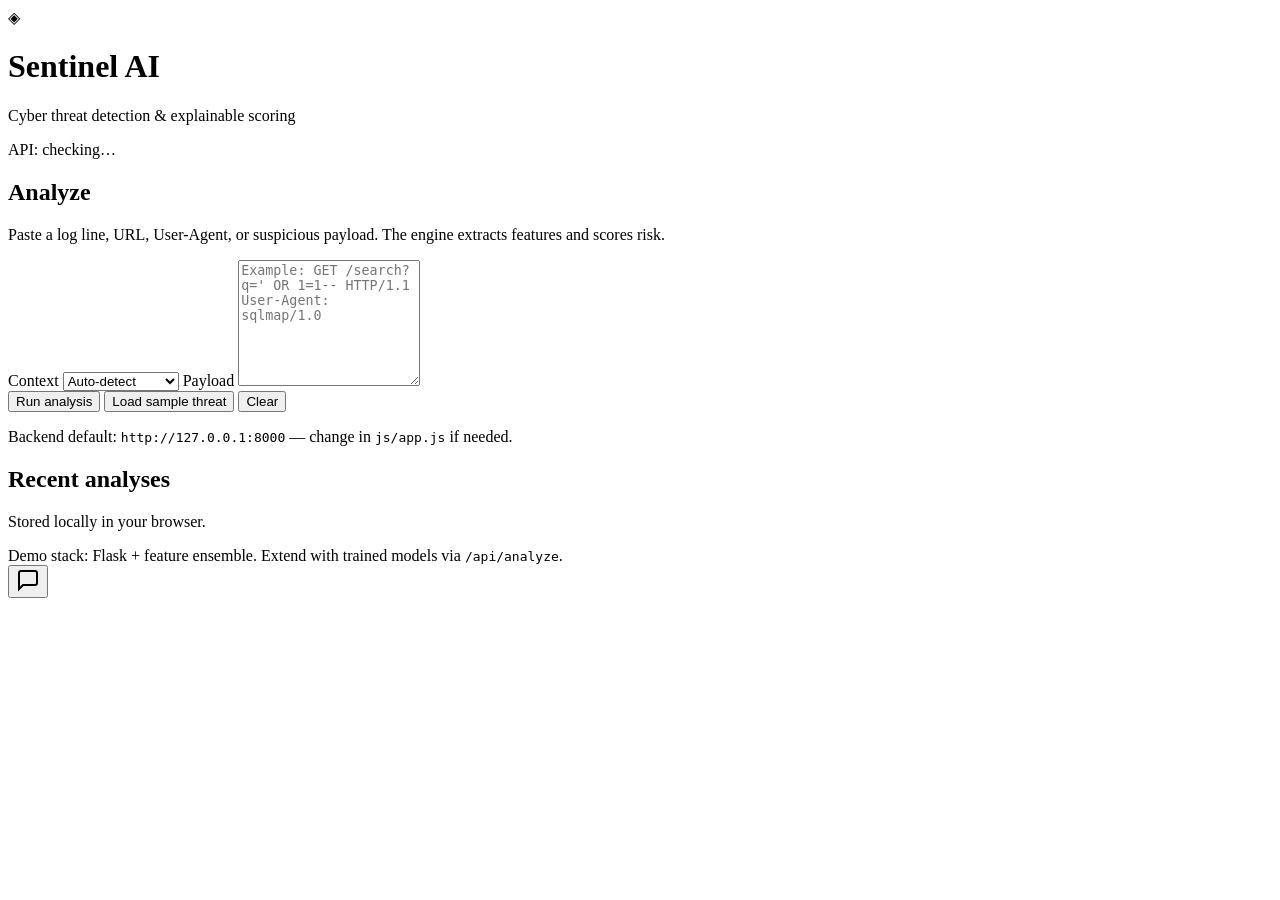
==== Project/backend/templates/index.html @ 28f24dd3 "initial code" ====
<!DOCTYPE html>
<html lang="en">
<head>
  <meta charset="UTF-8" />
  <meta name="viewport" content="width=device-width, initial-scale=1.0" />
  <title>Sentinel AI — Threat Detection</title>
  <link rel="preconnect" href="https://fonts.googleapis.com" />
  <link rel="preconnect" href="https://fonts.gstatic.com" crossorigin />
  <link href="https://fonts.googleapis.com/css2?family=JetBrains+Mono:wght@400;600&family=Outfit:wght@400;600;700&display=swap" rel="stylesheet" />
  <link rel="stylesheet" href="/static/css/styles.css?v=3" />
</head>
<body>
  <div class="grid-bg" aria-hidden="true"></div>
  <header class="top-bar">
    <div class="brand">
      <span class="brand-icon" aria-hidden="true">◈</span>
      <div>
        <h1>Sentinel AI</h1>
        <p class="tagline">Cyber threat detection &amp; explainable scoring</p>
      </div>
    </div>
    <div class="status-pill" id="apiStatus" data-state="checking">API: checking…</div>
  </header>

  <main class="layout">
    <section class="panel input-panel">
      <h2>Analyze</h2>
      <p class="hint">Paste a log line, URL, User-Agent, or suspicious payload. The engine extracts features and scores risk.</p>

      <label class="field-label" for="analysisType">Context</label>
      <select id="analysisType" class="select">
        <option value="auto">Auto-detect</option>
        <option value="log">Log / raw text</option>
        <option value="url">URL</option>
        <option value="ip">IP (text context)</option>
      </select>

      <label class="field-label" for="payload">Payload</label>
      <textarea id="payload" class="textarea" rows="8" placeholder="Example: GET /search?q=' OR 1=1-- HTTP/1.1&#10;User-Agent: sqlmap/1.0"></textarea>

      <div class="actions">
        <button type="button" class="btn primary" id="btnAnalyze">Run analysis</button>
        <button type="button" class="btn ghost" id="btnSample">Load sample threat</button>
        <button type="button" class="btn ghost" id="btnClear">Clear</button>
      </div>
      <p class="api-hint">Backend default: <code>http://127.0.0.1:8000</code> — change in <code>js/app.js</code> if needed.</p>
    </section>

    <section class="panel results-panel" id="resultsPanel" hidden>
      <h2>Assessment</h2>
      <div class="score-ring-wrap">
        <div class="score-ring" id="scoreRing" style="--score: 0;">
          <span class="score-value" id="scoreValue">0</span>
          <span class="score-label">threat score</span>
        </div>
        <div class="severity-badge" id="severityBadge">—</div>
      </div>

      <h3 class="subsection-title">Indicators</h3>
      <ul class="indicator-list" id="indicatorList"></ul>

      <h3 class="subsection-title">Top feature contributions</h3>
      <div class="contrib-table-wrap">
        <table class="contrib-table">
          <thead>
            <tr>
              <th>Feature</th>
              <th>Activation</th>
              <th>Weight</th>
              <th>Impact</th>
            </tr>
          </thead>
          <tbody id="contribBody"></tbody>
        </table>
      </div>

      <h3 class="subsection-title">Recommended actions</h3>
      <ul class="mitigation-list" id="mitigationList"></ul>
      <p class="model-id" id="modelId"></p>
    </section>

    <section class="panel history-panel">
      <h2>Recent analyses</h2>
      <p class="hint">Stored locally in your browser.</p>
      <ul class="history-list" id="historyList"></ul>
    </section>
  </main>

  <footer class="footer">
    <span>Demo stack: Flask + feature ensemble. Extend with trained models via <code>/api/analyze</code>.</span>
  </footer>

  <div class="toast" id="toast" role="status" aria-live="polite" hidden></div>

  <!-- Chatbot Widget -->
  <div class="chatbot-widget" id="chatbotWidget">
    <div class="chatbot-panel" id="chatbotPanel" hidden>
      <div class="chatbot-header">
        <span class="chatbot-title">
          <span class="brand-icon">◈</span> Cyber AI
        </span>
        <button id="chatbotClose" class="chatbot-close" aria-label="Close Chat">×</button>
      </div>
      <div class="chatbot-messages" id="chatbotMessages">
        <div class="chat-bubble ai">Hello. Sentinel AI is online. How can I assist you with cybersecurity today?</div>
      </div>
      <div class="chatbot-input-area">
        <input type="text" id="chatbotInput" placeholder="Ask about threats, indicators..." autocomplete="off" />
        <button id="chatbotSend" aria-label="Send">
          <svg viewBox="0 0 24 24" width="18" height="18" stroke="currentColor" stroke-width="2" fill="none" stroke-linecap="round" stroke-linejoin="round"><line x1="22" y1="2" x2="11" y2="13"></line><polygon points="22 2 15 22 11 13 2 9 22 2"></polygon></svg>
        </button>
      </div>
    </div>
    <button class="chatbot-toggle" id="chatbotToggle" aria-label="Open Chat">
      <svg viewBox="0 0 24 24" width="24" height="24" stroke="currentColor" stroke-width="2" fill="none" class="toggle-icon"><path d="M21 15a2 2 0 0 1-2 2H7l-4 4V5a2 2 0 0 1 2-2h14a2 2 0 0 1 2 2z"></path></svg>
    </button>
  </div>

  <script src="/static/js/app.js?v=2"></script>
</body>
</html>
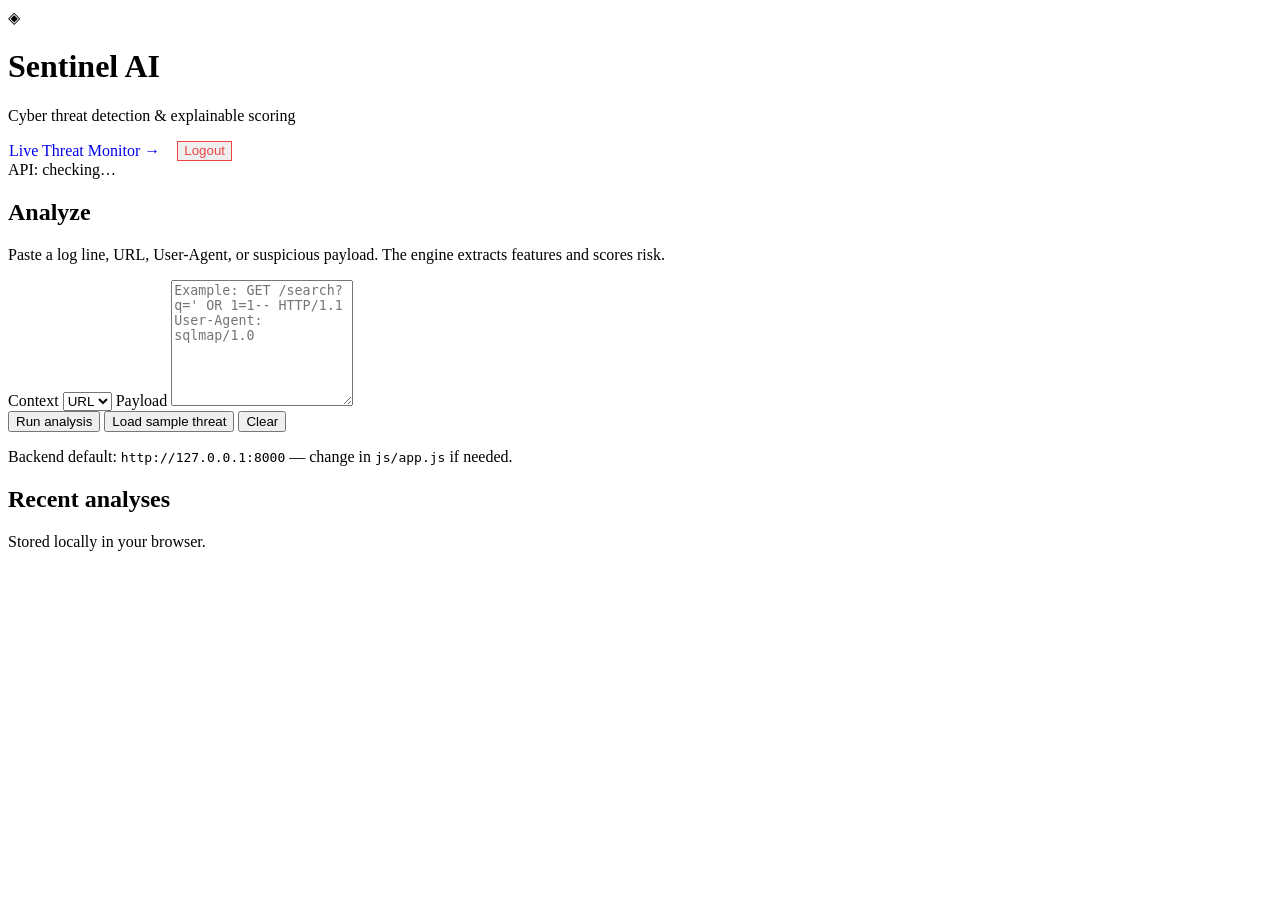
==== commit 1ef558b9: "integrated live analysis and JWT auth" ====
--- a/Project/backend/templates/index.html
+++ b/Project/backend/templates/index.html
@@ -8,6 +8,7 @@
   <link rel="preconnect" href="https://fonts.gstatic.com" crossorigin />
   <link href="https://fonts.googleapis.com/css2?family=JetBrains+Mono:wght@400;600&family=Outfit:wght@400;600;700&display=swap" rel="stylesheet" />
   <link rel="stylesheet" href="/static/css/styles.css?v=3" />
+  <link rel="stylesheet" href="/static/css/chat_widget.css?v=1" />
 </head>
 <body>
   <div class="grid-bg" aria-hidden="true"></div>
@@ -19,6 +20,10 @@
         <p class="tagline">Cyber threat detection &amp; explainable scoring</p>
       </div>
     </div>
+    <div class="top-actions" style="margin-left: auto; margin-right: 1.5rem; display: flex; gap: 1rem;">
+      <a href="/threat-monitor" class="btn ghost" style="text-decoration: none; border: 1px solid rgba(255,255,255,0.2);">Live Threat Monitor →</a>
+      <button id="btnLogout" class="btn ghost" style="border: 1px solid #ef4444; color: #ef4444;">Logout</button>
+    </div>
     <div class="status-pill" id="apiStatus" data-state="checking">API: checking…</div>
   </header>
 
@@ -29,10 +34,10 @@
 
       <label class="field-label" for="analysisType">Context</label>
       <select id="analysisType" class="select">
-        <option value="auto">Auto-detect</option>
-        <option value="log">Log / raw text</option>
+        <!-- <option value="auto">Auto-detect</option> -->
+        <!-- <option value="log">Log / raw text</option> -->
         <option value="url">URL</option>
-        <option value="ip">IP (text context)</option>
+        <!-- <option value="ip">IP (text context)</option> -->
       </select>
 
       <label class="field-label" for="payload">Payload</label>
@@ -86,36 +91,12 @@
     </section>
   </main>
 
-  <footer class="footer">
-    <span>Demo stack: Flask + feature ensemble. Extend with trained models via <code>/api/analyze</code>.</span>
-  </footer>
+ 
 
   <div class="toast" id="toast" role="status" aria-live="polite" hidden></div>
 
-  <!-- Chatbot Widget -->
-  <div class="chatbot-widget" id="chatbotWidget">
-    <div class="chatbot-panel" id="chatbotPanel" hidden>
-      <div class="chatbot-header">
-        <span class="chatbot-title">
-          <span class="brand-icon">◈</span> Cyber AI
-        </span>
-        <button id="chatbotClose" class="chatbot-close" aria-label="Close Chat">×</button>
-      </div>
-      <div class="chatbot-messages" id="chatbotMessages">
-        <div class="chat-bubble ai">Hello. Sentinel AI is online. How can I assist you with cybersecurity today?</div>
-      </div>
-      <div class="chatbot-input-area">
-        <input type="text" id="chatbotInput" placeholder="Ask about threats, indicators..." autocomplete="off" />
-        <button id="chatbotSend" aria-label="Send">
-          <svg viewBox="0 0 24 24" width="18" height="18" stroke="currentColor" stroke-width="2" fill="none" stroke-linecap="round" stroke-linejoin="round"><line x1="22" y1="2" x2="11" y2="13"></line><polygon points="22 2 15 22 11 13 2 9 22 2"></polygon></svg>
-        </button>
-      </div>
-    </div>
-    <button class="chatbot-toggle" id="chatbotToggle" aria-label="Open Chat">
-      <svg viewBox="0 0 24 24" width="24" height="24" stroke="currentColor" stroke-width="2" fill="none" class="toggle-icon"><path d="M21 15a2 2 0 0 1-2 2H7l-4 4V5a2 2 0 0 1 2-2h14a2 2 0 0 1 2 2z"></path></svg>
-    </button>
-  </div>
-
-  <script src="/static/js/app.js?v=2"></script>
+  <script src="/static/js/auth_state.js?v=3"></script>
+  <script src="/static/js/app.js?v=3"></script>
+  <script src="/static/js/chat_widget.js?v=3"></script>
 </body>
 </html>
